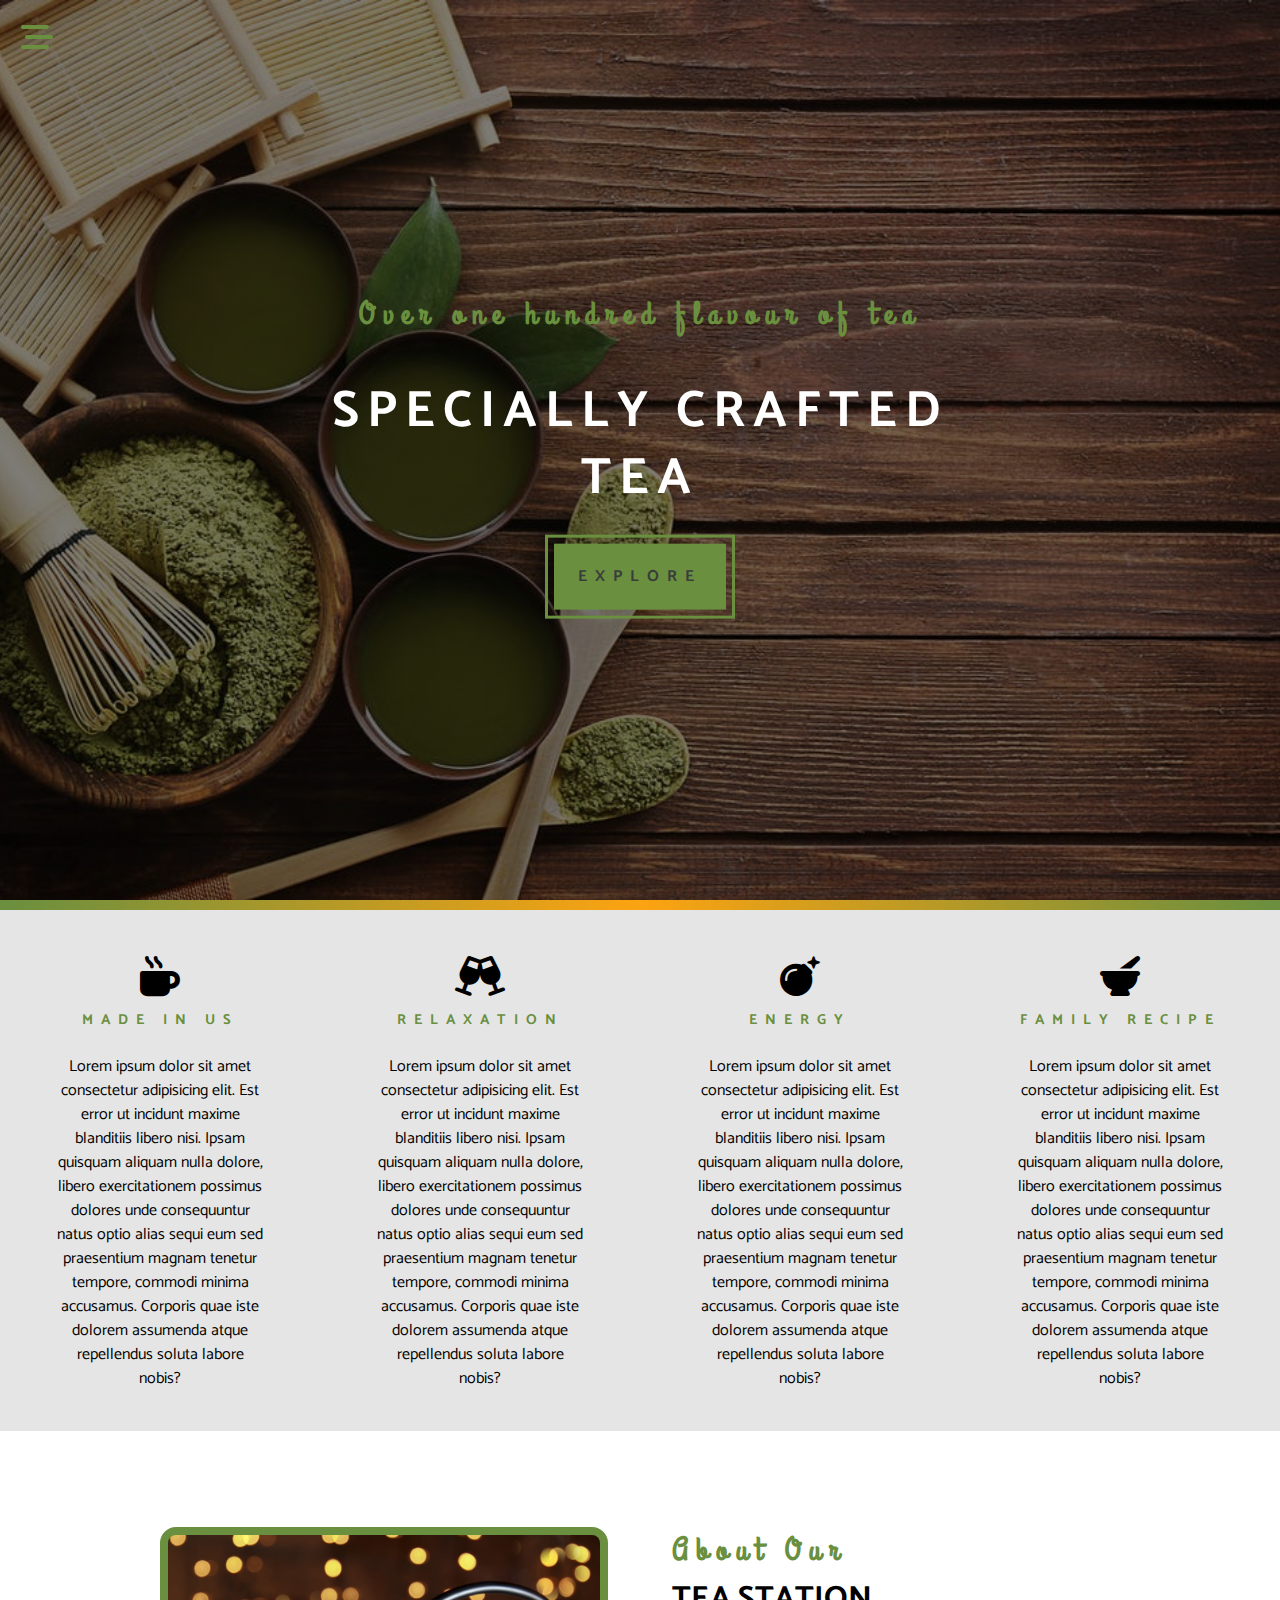
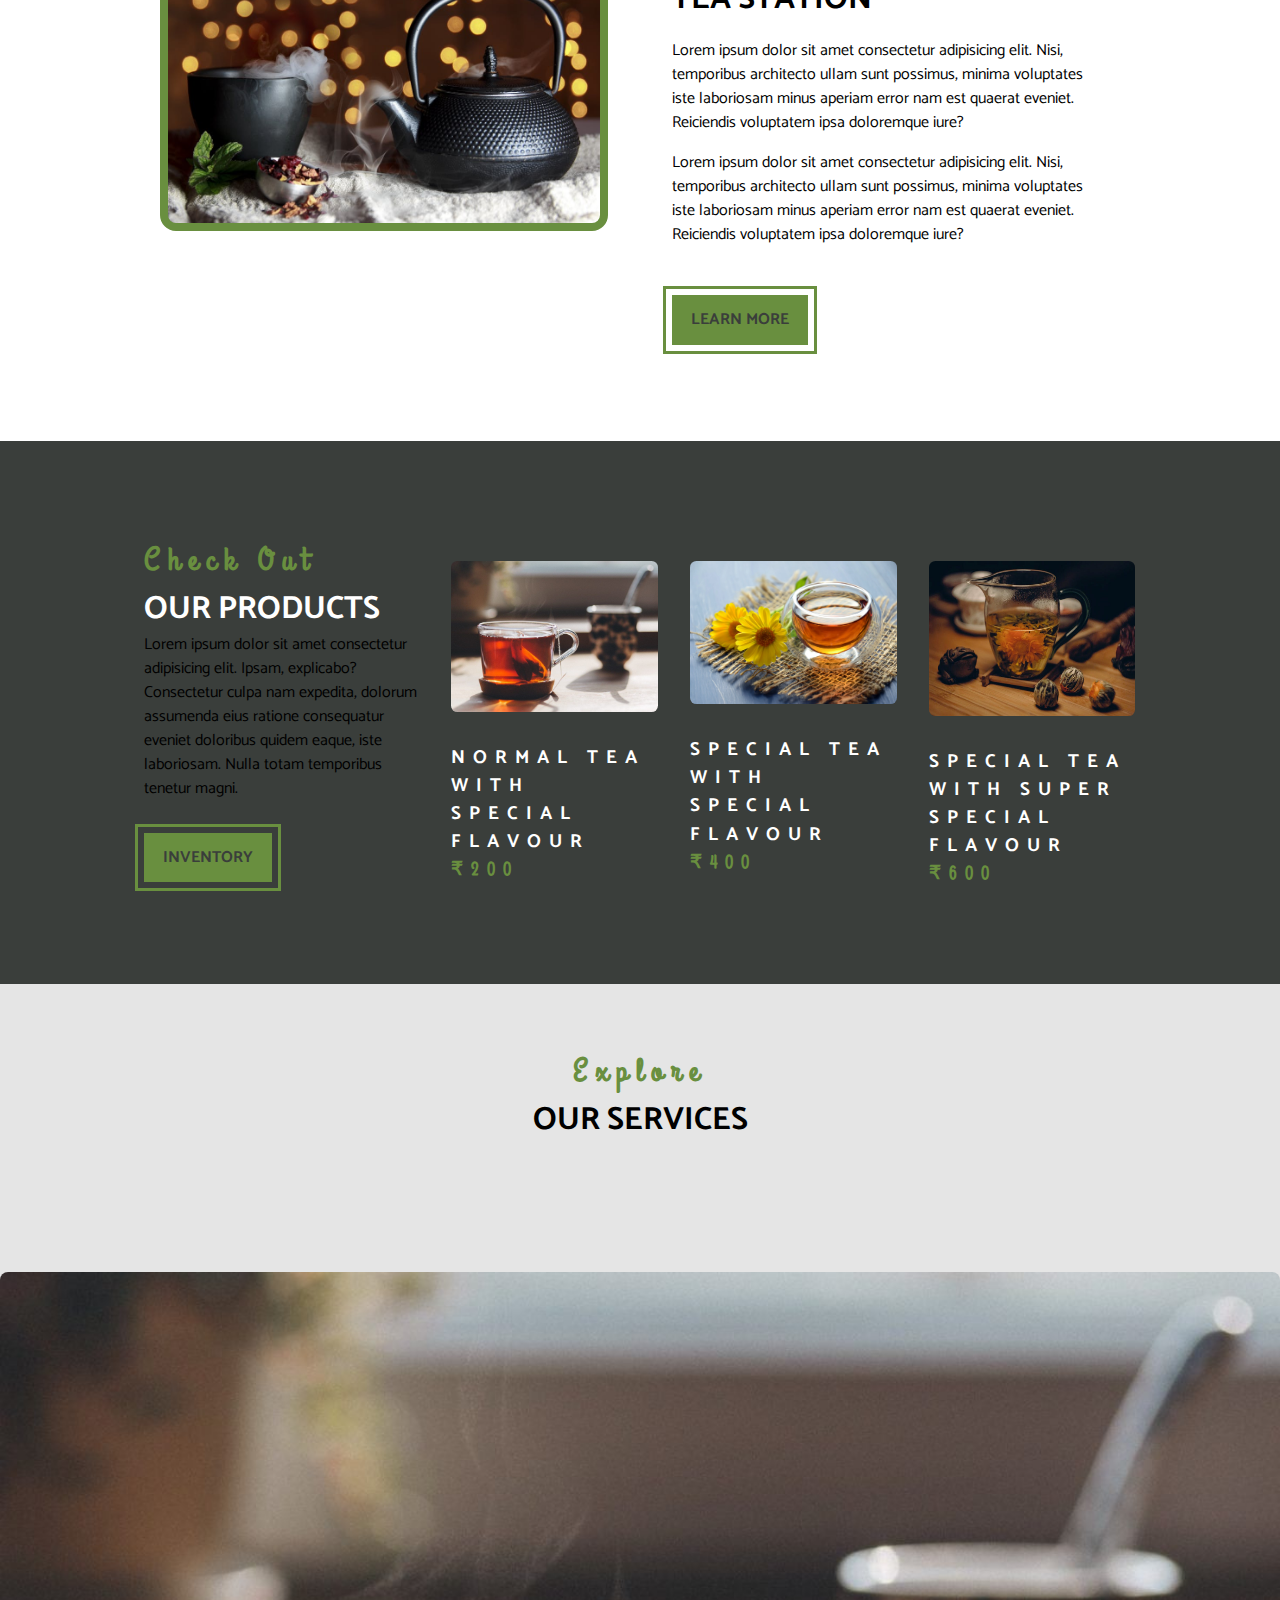
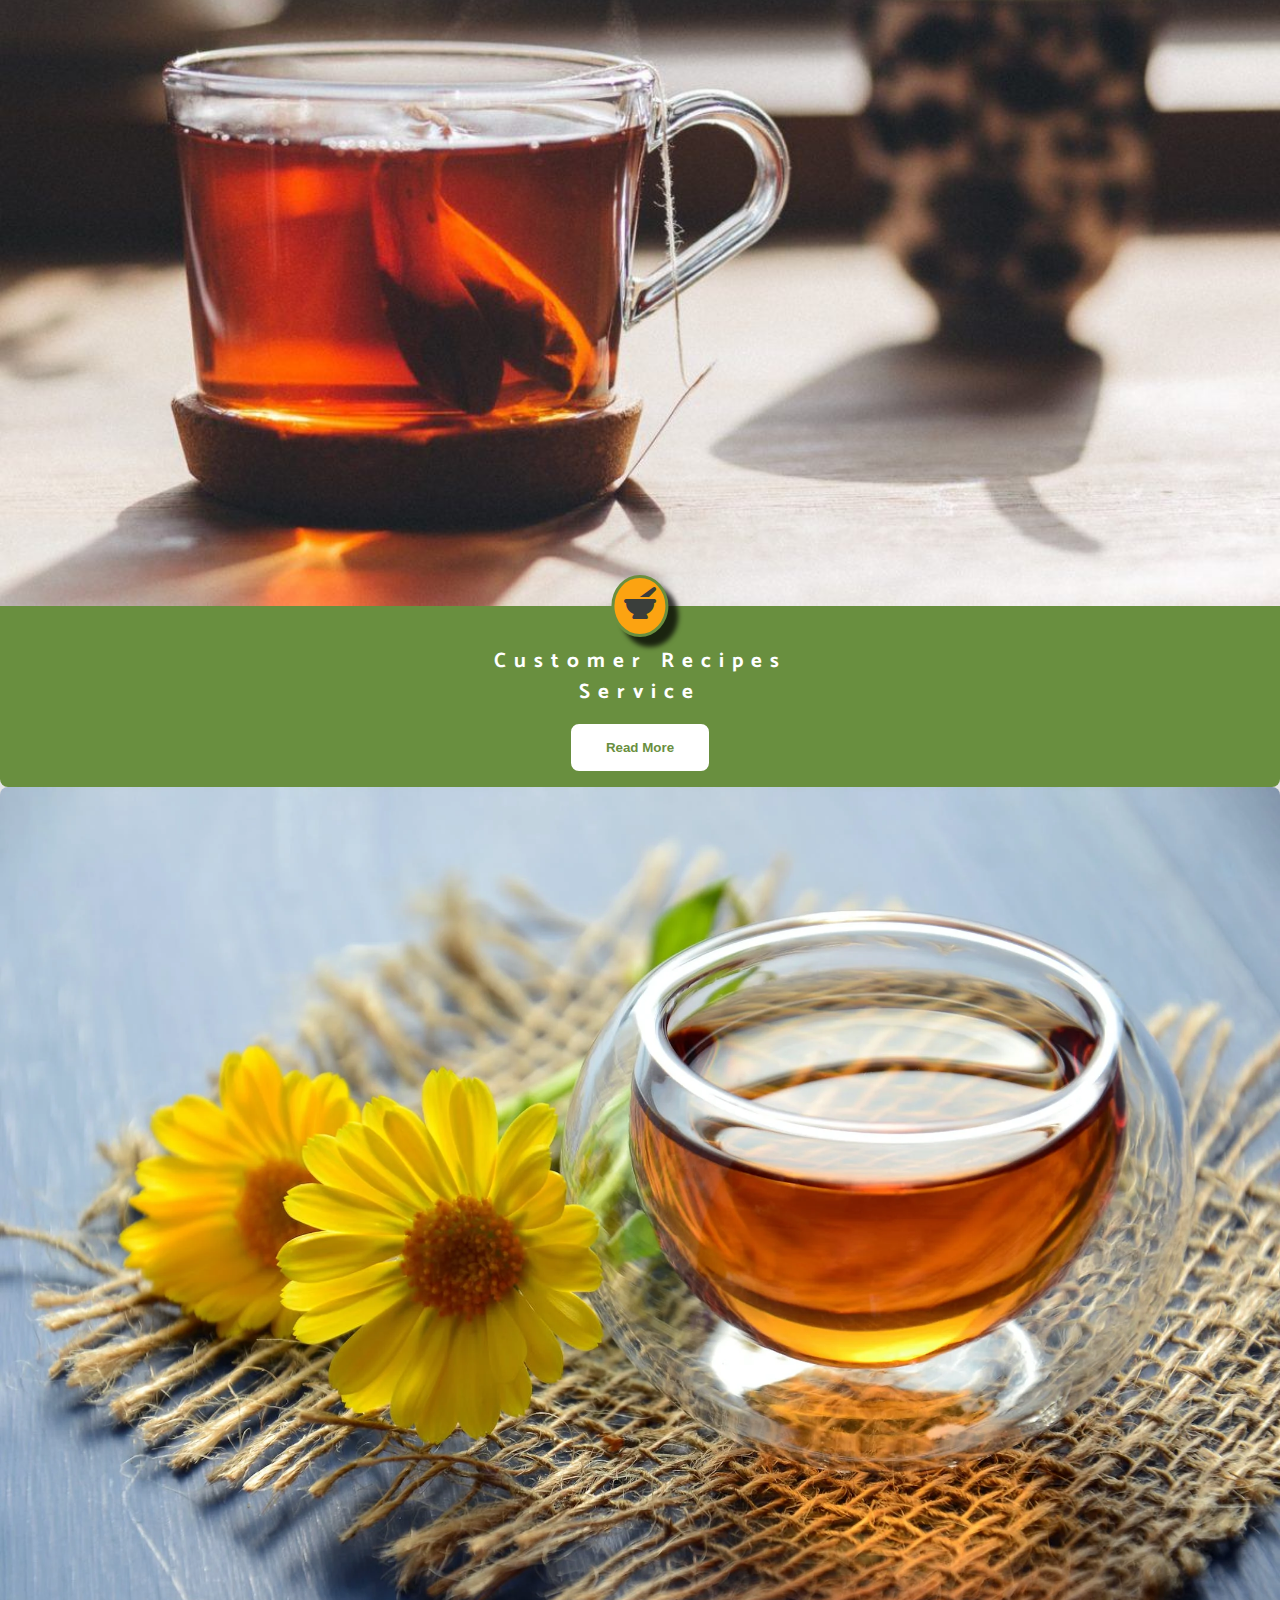
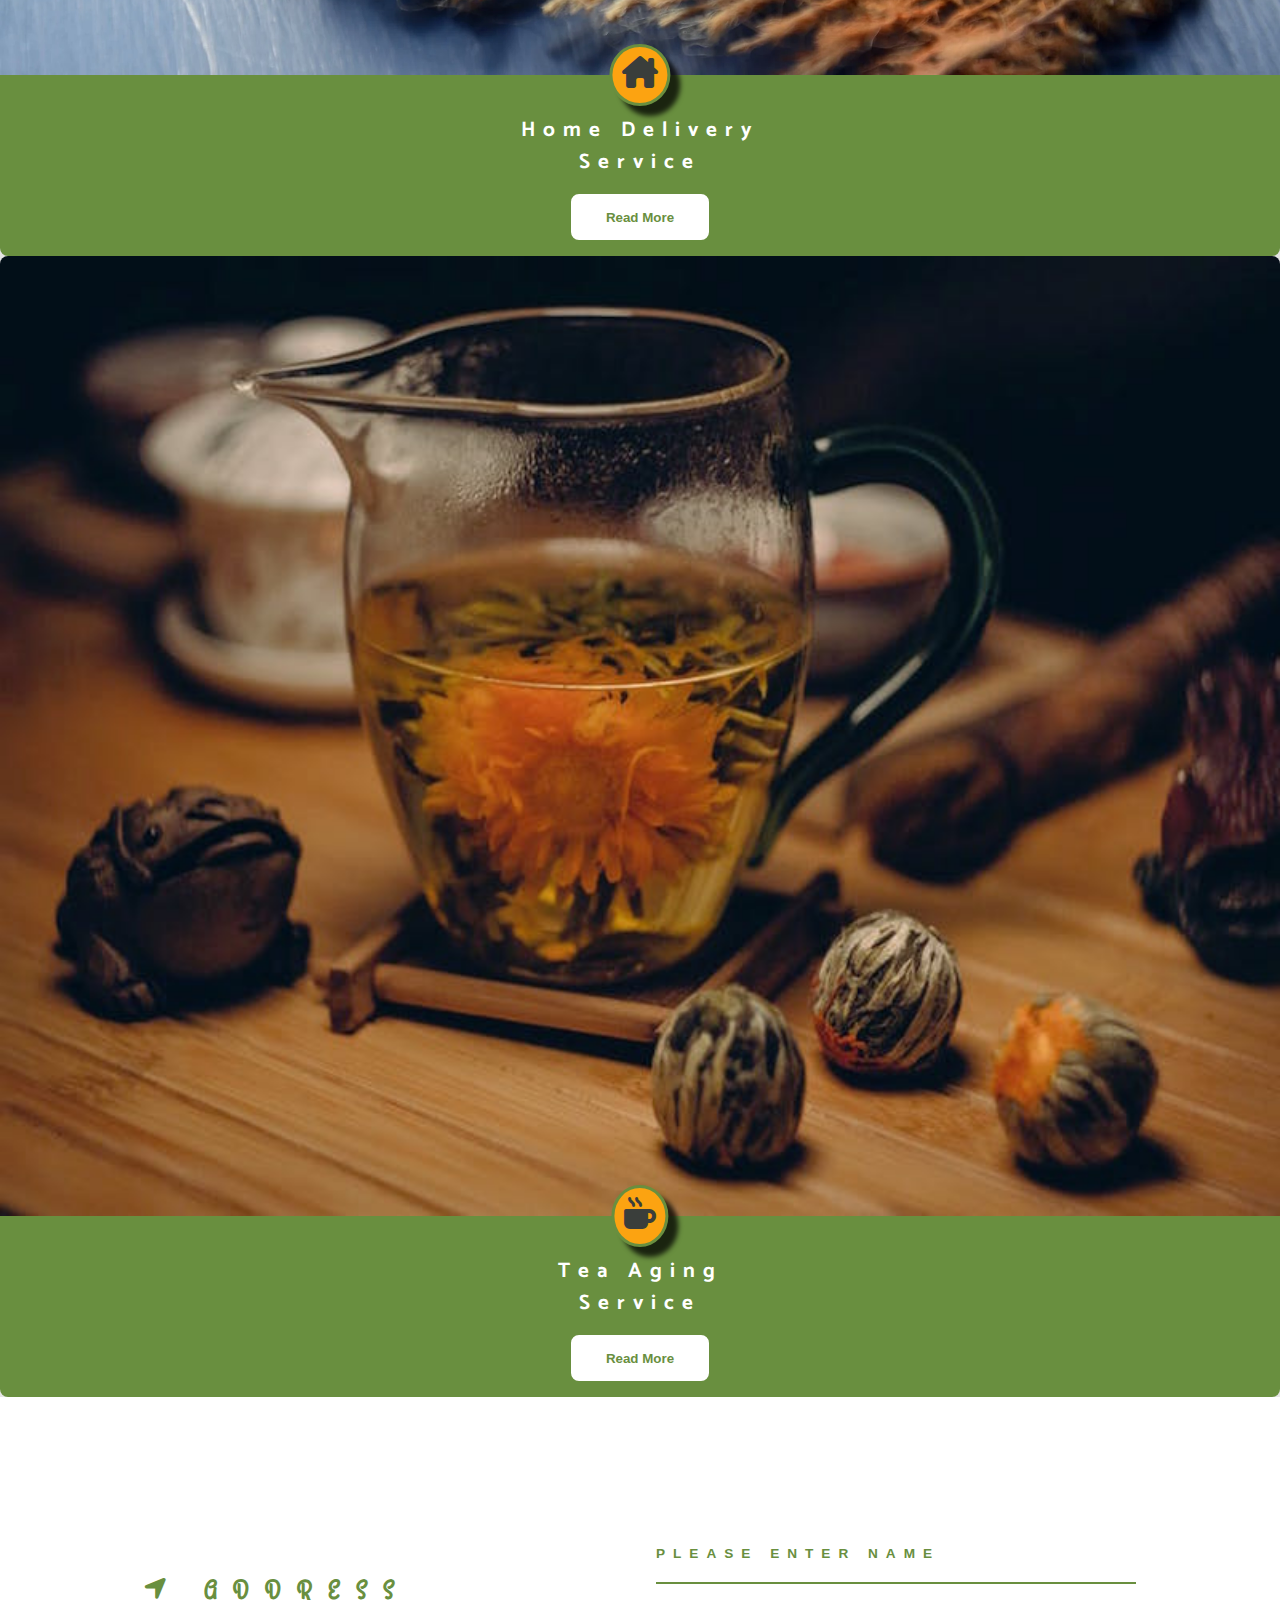
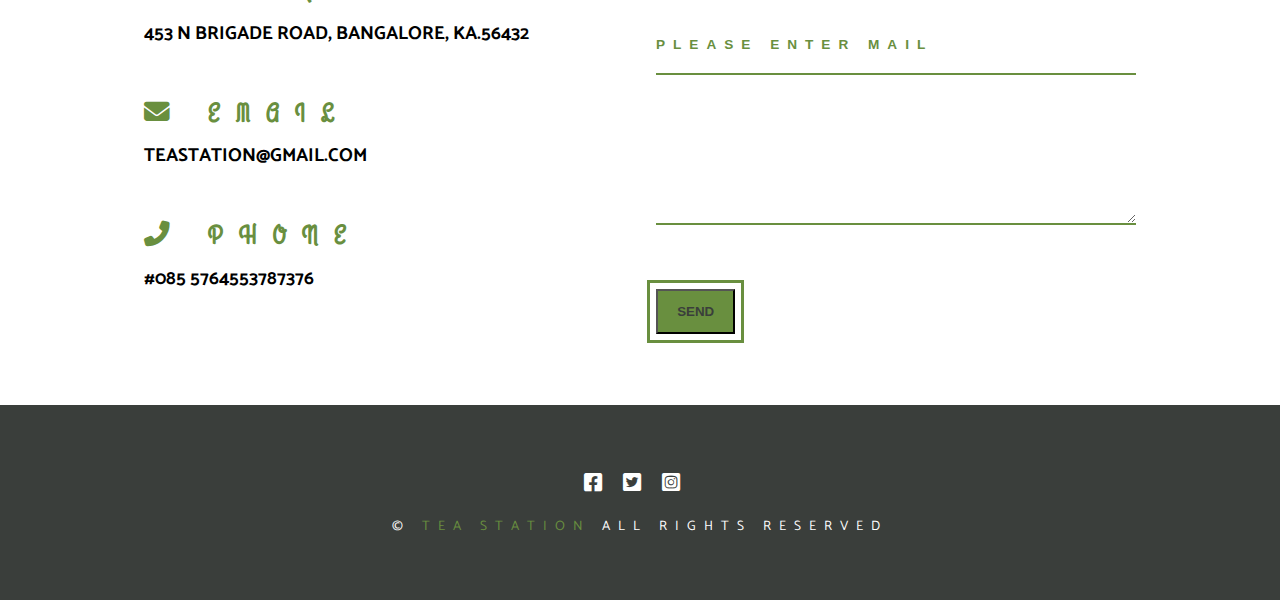
==== index.html @ f443a91e "final_project" ====
<!DOCTYPE html>
<html lang="en">
<head>
    <meta charset="UTF-8">
    <meta http-equiv="X-UA-Compatible" content="IE=edge">
    <meta name="viewport" content="width=device-width, initial-scale=1.0">
    <title>Tea Station</title>
    <!--styles-->
    <link rel="stylesheet" href="./styles.css">
    <!-- font awesome -->
    <link rel="stylesheet" href="./fontawesome-free-6.2.1-web/css/all.css">
</head>
<body>
    <!--navigation button-->
    <span class="nav-btn" id="nav-btn">
        <i class="fa-solid fa-bars-staggered"></i>
    </span>

    <!-- navigation bar -->
    <nav class="navbar" id="navbar">
        <div class="navbar-header">
            <span class="nav-close" id="nav-close">
                <i class="fas fa-times"></i>
            </span>
       </div>
       <ul class="nav-items">
        <li><a href="./index.html" class="nav-link">home</a></li>
        <li><a href="./skills.html" class="nav-link">skills</a></li>
        <li><a href="./about.html" class="nav-link">about</a></li>
        <li><a href="./products.html" class="nav-link">products</a></li>
         </ul>
    </nav>
    <!--header-->
    <header class="header">
        <div class="banner">
            <h3 class="banner-subtitle">Over one hundred flavour of tea</h3>
            <h1 class="banner-title">specially crafted tea</h1>
            <a href="./skills.html" class="banner-btn">explore</a>
       </div>
    </header>

    <!-- end of header -->
    <!-- content-divider -->
    <div class="content-divider"></div>
    <!-- end of content divider-->
    <!-- skills section -->
    <section class="skills clearfix">
        <!-- single skill -->
        <article class="skill">
            <span class="skill-icon">
                <i class="fa-solid fa-mug-hot"></i>
            </span>
            <h3 class="skills-title">made in us</h3>
            <p class="skill-text">
                Lorem ipsum dolor sit amet consectetur adipisicing elit. Est error ut incidunt maxime blanditiis libero nisi. Ipsam quisquam aliquam nulla dolore, libero exercitationem possimus dolores unde consequuntur natus optio alias sequi eum sed praesentium magnam tenetur tempore, commodi minima accusamus. Corporis quae iste dolorem assumenda atque repellendus soluta labore nobis?
            </p>
         </article>
         <!-- end of single skill -->
         <!-- single skill -->
        <article class="skill">
            <span class="skill-icon">
                <i class="fa-solid fa-champagne-glasses"></i>
            </span>
            <h3 class="skills-title">relaxation</h3>
            <p class="skill-text">
                Lorem ipsum dolor sit amet consectetur adipisicing elit. Est error ut incidunt maxime blanditiis libero nisi. Ipsam quisquam aliquam nulla dolore, libero exercitationem possimus dolores unde consequuntur natus optio alias sequi eum sed praesentium magnam tenetur tempore, commodi minima accusamus. Corporis quae iste dolorem assumenda atque repellendus soluta labore nobis?
            </p>
         </article>
          <!-- end of single skill -->
         <!-- single skill -->
        <article class="skill">
            <span class="skill-icon">
                <i class="fa-sharp fa-solid fa-bomb"></i>
            </span>
            <h3 class="skills-title">energy</h3>
            <p class="skill-text">
                Lorem ipsum dolor sit amet consectetur adipisicing elit. Est error ut incidunt maxime blanditiis libero nisi. Ipsam quisquam aliquam nulla dolore, libero exercitationem possimus dolores unde consequuntur natus optio alias sequi eum sed praesentium magnam tenetur tempore, commodi minima accusamus. Corporis quae iste dolorem assumenda atque repellendus soluta labore nobis?
            </p>
         </article> 
         <!-- end of single skill -->
         <!-- single skill -->
        <article class="skill">
            <span class="skill-icon">
                <i class="fa-solid fa-mortar-pestle"></i>
            </span>
            <h3 class="skills-title">family recipe</h3>
            <p class="skill-text">
                Lorem ipsum dolor sit amet consectetur adipisicing elit. Est error ut incidunt maxime blanditiis libero nisi. Ipsam quisquam aliquam nulla dolore, libero exercitationem possimus dolores unde consequuntur natus optio alias sequi eum sed praesentium magnam tenetur tempore, commodi minima accusamus. Corporis quae iste dolorem assumenda atque repellendus soluta labore nobis?
            </p>
         </article>
         <!-- end of single skill -->
    </section>
    <!-- end of skills section -->

    <!-- about -->
    <section class="about">
        <div class="section-center clearfix">
            <!-- first column -->
            <article class="about-img">
                <div class="about-picture-container">
                    <img src="./images/about-bcg.jpg.jpeg   " alt="tea kettle"
                    class="about-picture"/>
                </div>
            </article>
            <!-- second column -->
            <article class="about-info">
                <!-- section title -->
                <div>
                    <h3 class="section-subtitle">about our</h3>
                    <h2 class="section-title">tea station</h2>
                </div>
                <!-- end section title -->
                <p class="about-text">Lorem ipsum dolor sit amet consectetur adipisicing elit. Nisi, temporibus architecto ullam sunt possimus, minima voluptates iste laboriosam minus aperiam error nam est quaerat eveniet. Reiciendis voluptatem ipsa doloremque iure?</p>
                <p class="about-text">Lorem ipsum dolor sit amet consectetur adipisicing elit. Nisi, temporibus architecto ullam sunt possimus, minima voluptates iste laboriosam minus aperiam error nam est quaerat eveniet. Reiciendis voluptatem ipsa doloremque iure?</p>
                <a href="./about.html" class="main-btn" class="main-btn">learn more</a>
            </article>
        </div>
    </section>
    <!-- end of about -->
    <!-- products -->
    <section class="products">
        <div class="section-center clearfix">
            <!-- product info -->
            <article class="products-info">
                <!-- section title -->
                <div>
                    <h3 class="section-subtitle">check out</h3>
                    <h2 class="section-title text-white">our products</h2>
                </div>
                <!-- end section title -->
                <p class="product-text">Lorem ipsum dolor sit amet consectetur adipisicing elit. Ipsam, explicabo? Consectetur culpa nam expedita, dolorum assumenda eius ratione consequatur eveniet doloribus quidem eaque, iste laboriosam. Nulla totam temporibus tenetur magni.</p>
                <a href="./products.html" class="main-btn">inventory</a>
            </article>
            <!-- product inventory-->
            <article class="products-inventory clearfix">
                <!-- single product -->
                <article class="product">
                    <img src="./images/product-1.jpg" alt="product-1" class="product-img"/>
                    <h3 class="product-title">normal tea with special flavour</h3>
                    <h3 class="product-price">₹200</h3>
                </article>
                <!-- end of single product -->
                 <!-- single product -->
                 <article class="product">
                    <img src="./images/product-2.jpg" alt="product-2" class="product-img"/>
                    <h3 class="product-title">special tea with special flavour</h3>
                    <h3 class="product-price">₹400</h3>
                </article>
                <!-- end of single product -->
                 <!-- single product -->
                 <article class="product">
                    <img src="./images/product-3.jpg" alt="product-3" class="product-img"/>
                    <h3 class="product-title">special tea with super special flavour</h3>
                    <h3 class="product-price">₹600</h3>
                </article>
                <!-- end of single product -->
            </article>
        </div>
    </section>
    <!-- end of products -->
    <!-- services -->
    <section class="services">
        <!-- section title-->
        <div class="services-title text-center">
            <h3 class="section-subtitle">explore</h3>
            <h2 class="section-title">our services</h2>
        </div>
        <!-- end of section title -->
        <div class="section-center clearfix"></div>
        <!-- single card -->
        <article class="services-card">
            <!-- img container -->
            <div class="service-img-container">
                <!-- img -->
                <img src="./images/product-1.jpg" alt="single service" class="service-img"/>
                <!-- service icon -->
                <span class="service-icon">
                    <i class="fa-sharp fa-solid fa-mortar-pestle"></i>
                </span>
            </div>
            <!-- service info -->
            <div class="service-info">
                <h4>customer recipes</h4>
                <h4>service</h4>
                <button type="button" class="service-btn">read more</button>
            </div>
        </article>
        <!-- end of single card -->
        <!-- single card -->
        <article class="services-card">
            <!-- img container -->
            <div class="service-img-container">
                <!-- img -->
                <img src="./images/product-2.jpg" alt="product-2" class="service-img"/>
                <!-- service icon -->
                <span class="service-icon">
                    <i class="fa-solid fa-house-chimney"></i>
                </span>
            </div>
            <!-- service info -->
            <div class="service-info">
                <h4>home delivery</h4>
                <h4>service</h4>
                <button type="button" class="service-btn">read more</button>
            </div>
        </article>
        <!-- single card -->
        <article class="services-card">
            <!-- img container -->
            <div class="service-img-container">
                <!-- img -->
                <img src="./images/product-3.jpg" alt="product-3" class="service-img"/>
                <!-- service icon -->
                <span class="service-icon">
                    <i class="fa-solid fa-mug-hot"></i>
                </span>
            </div>
            <!-- service info -->
            <div class="service-info">
                <h4>tea aging</h4>
                <h4>service</h4>
                <button type="button" class="service-btn">read more</button>
            </div>
        </article>
        <!-- end of single card -->
    </div>
</section>
<!-- end of services -->

<!--content-dividor-->
<div class="content-dividor"></div>

<!-- contact -->
<section class="contact">
    <div class="section-center clearfix">
        <!-- contact info -->
        <article class="contact-info">
            <!-- contact item -->
            <div class="contact-item">
            <h3 class="contact-title">
                <span class="contact-icon">
                    <i class="fa-solid fa-location-arrow"></i>
                 </span>
                 address
            </h3>
            <h3 class="contact-text">
                453 N Brigade road, Bangalore, KA.56432
            </h3>
        </div>
        <!-- end of contact item -->
        <!-- contact item -->
            <div class="contact-item">
            <h3 class="contact-title">
                <span class="contact-icon">
                    <i class="fa-solid fa-envelope"></i>
                 </span>
                 email
            </h3>
            <h3 class="contact-text">
            teastation@gmail.com
            </h3>
        </div>
        <!-- end of contact item -->
        <!-- contact item -->
            <div class="contact-item">
            <h3 class="contact-title">
                <span class="contact-icon">
                    <i class="fa-solid fa-phone-flip"></i>
                 </span>
                 phone
            </h3>
            <h3 class="contact-text">
            #085 5764553787376
            </h3>
        </div>
        <!-- end of contact item-->
    </article>
    <!-- contact form -->
    <article class="contact-form">
        <form action="https://formspree.io/f/mbjedgnl" method="POST" class="form-group">
         <input type="text" name="name" placeholder="please enter name" class="form-control">
         <input type="email" name="email" placeholder="please enter mail" class="form-control">
         <textarea name="message" rows="5" class="form-control"></textarea>
         <button class="main-btn">send</button>
        </form>
    </article>
 </div>
</section>
<!-- end of contact -->
<!--content-dividor-->
<div class="content-dividor"></div>
<!-- footer section -->
<footer class="footer">
    <div class="section-center">
        <div class="social-icons">
            <!-- social icon -->
            <a href="#" class="social-icon">
                <i class="fa-brands fa-square-facebook"></i>
            </a>
            <!-- social icon -->
            <a href="#" class="social-icon">
                <i class="fa-brands fa-square-twitter"></i>
            </a>
            <!-- social icon -->
            <a href="#" class="social-icon">
                <i class="fa-brands fa-square-instagram"></i>
            </a>
            <!-- end of social icon -->
        </div>
        <p class="footer-text">
            &copy; <span class="text-primary">tea station</span> all rights reserved
        </p>
    </div>
</footer>
<script src="./app.js"></script>
</body>
</html>
---- styles.css ----
@import url('https://fonts.googleapis.com/css2?family=Catamaran&family=Grand+Hotel&display=swap');

*
{
    margin: 0;
    padding: 0;
    box-sizing: border-box;
}

:root
{
    --slantedText: 'Grand Hotel', cursive;
    --headingFont: 'Catamaran', sans-serif;
    --primaryColor: #698f3f;
    --secondaryColor: #fca311;
    --mainDark: #3a3e3b;
    --mainWhite: #fff;
    --mainGrey: #e5e5e5;
    --mainTransition: all 0.3s ease-in-out;
    --letterSpacing: 0.5rem
}

body
{
    font-family: var(--headingFont);
    line-height: 1.5;
}

a
{
    text-decoration: none;
}

.text-white
{
    color: var(--mainWhite);
}

.text-center
{
    text-align: center;
}

.text-primary
{
    color: var(--primaryColor);
}

/* clearfix */
.clearfix::after,
.cleafix::before
{
    content: "";
    clear: both;
    display: table;
}

/* globals */
.section-center
{
    padding: 4rem 0;
    width: 80vw;
    max-width: 1170px;
    margin: auto;
}

.section-subtitle
{
    font-size: 2rem;
    font-family: var(--slantedText);
    letter-spacing: var(--letterSpacing);
    text-transform: capitalize;
    color: var(--primaryColor);
}

.section-title
{
    font-size: 2rem;
    text-transform: uppercase;
}

.nav-btn
{
    position: fixed;
    z-index: 1;
    top: 0;
    left: 0;
    color: var(--primaryColor);
    margin: 1rem 1.3rem;
    font-size: 2rem;
    animation: bounce 2s ease-in-out infinite;
    cursor: pointer;
}

@keyframes bounce
{
    0%
    {
        transform: scale(1);
    }
    50%
    {
        transform: scale(1.5);
    } 
    100%
    {
        transform: scale(1);
    }   
}

.navbar
{
    position: fixed;
    top: 0;
    left: 0;
    right: 0;
    bottom: 0;
    z-index: 2;
    background: var(--mainGrey);
    padding-top: 1rem;
    padding-left: 2rem;
    transition: var(--mainTransition);
    /* transform */
    transform: translateX(-100%);
}

.showNav
{
    transform: translateX(0);
}

.nav-close
{
    font-size: 2rem;
    cursor: pointer;
}

.nav-items
{
    list-style-type: none;
}

.nav-link
{
    display: block;
    font-size: 2rem;
    text-transform: uppercase;
    color: var(--primaryColor);
    transition: var(--mainTransition);
}

.nav-link:hover
{
    color: var(--mainDark);
    padding-left: 0.5rem;
}

@media screen and (min-width: 768px)
{
    .navbar
    {
        width: 30vw;
        max-width: 20rem;
    }
}

.header
{
    min-height: 100vh;
    background: linear-gradient(rgba(0, 0, 0, 0.5), rgba(0, 0, 0, 0.5)), url("./images/main-bcg.jpg") center/cover no-repeat fixed;
}

/* banner */
.banner
{
    position: absolute;
    top: 50%;
    left: 50%;
    text-align: center;
    transform: translate(-50%, -50%);
    letter-spacing: var(--letterSpacing);
}

.banner-subtitle
{
    font-size: 2rem;
    font-family: var(--slantedText);
    color: var(--primaryColor);
    /* animation */
    animation: slideFromRight 5s ease-in-out;

}

@keyframes slideFromRight
{
    0%
    {
        transform: translateX(1000px);
    } 
    
    50%
    {
        transform: translateX(-200px);
    }  

    75%
    {
        transform: translateX(50px);
    } 

    100%
    {
        transform: translateX(0px);
    } 
}

.banner-title
{
    text-transform: uppercase;
    font-size: 3.2rem;
    color: var(--mainWhite);
    margin-top: 2.5rem;
    line-height: 1.3;
    /* animation */
    animation: slideFromLeft 5s ease-in-out;;
}

@keyframes slideFromLeft
{
    0%
    {
        transform: translateX(-1000px);
    } 
    
    50%
    {
        transform: translateX(200px);
    }  

    75%
    {
        transform: translateX(-50px);
    } 

    100%
    {
        transform: translateX(0px);
    } 
}

.main-btn, .banner-btn
{
    display: inline-block;
    background: var(--primaryColor);
    text-transform: uppercase;
    padding: 0.8rem 1.2rem;
    color: var(--mainDark);
    font-weight: bolder;
    outline: 0.2rem solid var(--primaryColor);
    outline-offset: 6px;
    cursor: pointer;
    margin-top: 2rem;
    transition: var(--mainTransition);
}

.banner-btn
{
    padding: 1.3rem 1.5rem;
    /* animation */
    animation: show 5s ease-in-out;
}


.main-btn:hover,
.banner-btn:hover
{
    color: var(--mainWhite);
    opacity: 0.8;
}

@keyframes show
{
    0%
    {
        transform: scale(2);
        opacity: 0;
    } 
    50%
    {
        transform: scale(1.5);
        opacity: 0.5;
    } 
    100%
    {
        transform: scale(1);
        opacity: 1;
    }     
}
/* end of header */
.content-divider
{
    height: 0.6rem;
    background: linear-gradient(to left, var(--primaryColor),var(--secondaryColor),var(--primaryColor));
}
/* end of content divider */
/* skills */
.skills
{
    background: var(--mainGrey);
}

.skill
{
    padding: 2.5rem 0;
    text-align: center;
    transition: var(--mainTransition);
}

.skill-icon
{
    font-size: 2.5rem;
    /* margin-bottom: 1.5rem; */
    transition: var(--mainTransition);
    display: inline-block;
}

.skills-title
{
    font-size: 0.9rem;
    font-weight: bolder;
    text-transform: uppercase;
    letter-spacing: var(--letterSpacing);
    margin-bottom: 1.5rem;
    color: var(--primaryColor);
    transition: var(--mainTransition);
}

.skill-text
{
    max-width: 13rem;
    margin: 0 auto;
}

.skill:hover
{
    background: var(--primaryColor);
}

.skill:hover .skills-title
{
    color: var(--mainWhite);
}

.skill:hover .skill-icon
{
    transform: translateY(-5px);
}

@media screen and (min-width: 576px)
{
    .skill
    {
        float: left;
        width: 50%;
    }
}

@media screen and (min-width: 1200px)
{
    .skill
    {
        width: 25%;
    }
}

/* end of skills */
/* about */
.about-img,
.about-info
{
    padding: 2rem 0;
}

.about-picture-container
{
    background: var(--primaryColor);
    border: 0.5rem solid var(--primaryColor);
    border-radius: 1rem;
    /* overflow */
    overflow: hidden;
}

.about-picture
{
    width: 100%;
    display: block;
    transition: var(--mainTransition);
}

.about-picture-container:hover .about-picture
{
    opacity: 0.5;
    transform: scale(1.2);
}

.about-text
{
    margin: 1rem 0;
    max-width: 26rem;
}

@media screen and (min-width: 992px)
{
    .about-img,
    .about-info
    {
        float: left;
        width: 50%;
        padding: 2rem;
    }
}

/* end of about */
/* products */

.products
{
    background: var(--mainDark);
}

.products-info,
.products-inventory
{
    padding: 2rem 0;
}

.product-img
{
    width: 100%;
    display: block;
    border-radius: 0.4rem;
    margin-bottom: 2rem;
}

.product-title
{
    color: var(--mainWhite);
    text-transform: uppercase;
    letter-spacing: var(--letterSpacing);
}

.product-price
{
    color: var(--primaryColor);
    letter-spacing: var(--letterSpacing);
    font-family: var(--slantedText);
}

@media screen and (min-width: 768px)
{
    .product
    {
        float: left;
        width: 50%;
        padding: 2rem 1rem;
    }
    .products-info
    {
        padding: 2rem 1rem;
    }
}

@media screen and (min-width: 992px)
{
    .product
    {
        width: 33.3%;
    }
}

@media screen and (min-width: 1200px)
{
    .products-info
    {
        float: left;
        width: 30%;
    }

    .product
    {
        padding: 1.5rem 1rem 0 1rem;
    }

    .products-inventory
    {
        float: left;
        width: 70%;
    }
}

/* end of products */
/* services */
.services
{
    background: var(--mainGrey);
}
.services-title
{
    padding-top: 4rem;
}

.service-card
{
    border:0.3rem solid var(--primaryColor);
    padding: 0.2rem;
    border-radius: 1rem;
    margin: 2rem 0;
    /* box shadow styling */
    -webkit-box-shadow: 5px 5px 2px 0px rgba(0, 0, 0, 0.75);
    -moz-box-shadow: 5px 5px 2px 0px rgba(0, 0, 0, 0.75);
    box-shadow: 5px 5px 2px 0px rgba(0, 0, 0, 0.75);
    transition: var(--mainTransition);
}

.service-card:hover
{
    -webkit-box-shadow: 10px 10px 5px 0px rgba(0, 0, 0, 0.75);
    -moz-box-shadow: 10px 10px 5px 0px rgba(0, 0, 0, 0.75);
    box-shadow: 10px 10px 5px 0px rgba(0, 0, 0, 0.75);
}

.service-img
 {
    width: 100%;
    display: block;
    /* more styles */
    border-top-left-radius: 0.5rem;
    border-top-right-radius: 0.5rem;
  }

.service-info
{
    background: var(--primaryColor);
    border-bottom-left-radius: 0.5rem;
    border-bottom-right-radius: 0.5rem;
    text-align: center;
    font-size: 1.3rem;
    letter-spacing: var(--letterSpacing);
    color: var(--mainWhite);
    text-transform: capitalize;
    padding: 2.5rem 0 1rem 0;
}

.service-btn
{
    display: inline-block;
    background: var(--mainWhite);
    text-decoration: none;
    text-transform: capitalize;
    padding: 0.8rem 2rem;
    color: var(--primaryColor);
    font-weight: bolder;
    border: 0.2rem solid var(--mainWhite);
    border-radius: 0.5rem;
    cursor: pointer;
    margin-top: 1rem;
    transition: var(--mainTransition);
}

.service-btn:hover
{
    background: transparent;
    color: var(--mainWhite);
}

@media screen and (min-width: 768px)
{
    .service-card
    {
        float: left;
        width: 45%;
        margin-right: 5%;
    }
}

@media screen and (min-width: 992px)
{
    .service-card
    {
        float: left;
        width: 30%;
        margin-right: 3.333%;
    }
}

.service-img-container
{
    position: relative;
}

.service-icon
{
    position: absolute;
    bottom: 0;
    left: 50%;
    font-size: 2rem;
    background: var(--secondaryColor);
    padding: 0.25rem 0.6rem;
    border-radius: 50%;
    border: 0.2rem solid var(--primaryColor);
    color: var(--mainDark);
    transform: translate(-50%, 50%);
    /* box shadow */
    -webkit-box-shadow: 10px 10px 5px 0px rgba(0, 0, 0, 0.75);
    -moz-box-shadow: 10px 10px 5px 0px rgba(0, 0, 0, 0.75);
    box-shadow: 10px 10px 5px 0px rgba(0, 0, 0, 0.75);
}
.content-divider
{
    height: 0.6rem;
    background: linear-gradient(to left, var(--primaryColor),var(--secondaryColor),var(--primaryColor));
}
/* end of services */
/* contact */
.contact
{
    padding-top: 2rem;
}
.contact-item
{
    margin-bottom: 3rem;
}

.contact-title
{
    color: var(--primaryColor);
    font-family: var(--slantedText);
    text-transform: uppercase;
    letter-spacing: calc(var(--letterSpacing)*2);
    font-size: 1.6rem;
    margin-bottom: 0.5rem;
}

.contact-text
{
    text-transform: uppercase;
}

.form-control
{
    display: block;
    width: 100%;
    border: none;
    border-bottom: 2px solid var(--primaryColor);
    outline: none;
    margin: 2rem 0;
    padding: 1.3rem 0;
    font-size: 0.85rem;
    font-weight: bold;
}

.form-control::placeholder
{
    color: var(--primaryColor);
    text-transform: uppercase;
    letter-spacing: var(--letterSpacing);
}

@media screen and (min-width: 992px)
{
    .contact-info, .contact-form
    {
        float: left;
        width: 50%;
        padding: 0 1rem;
    }

    .contact-info
    {
        padding-top: 5rem;
    }
}

/* end of contact */
/* footer */

.footer
{
    background: var(--mainDark);
    text-align: center;
}

.social-icon
{
    color: var(--mainWhite);
    font-size: 1.3rem;
    margin-right: 1rem;
    transition: var(--mainTransition);
}

.social-icon:hover
{
    color: var(--primaryColor);
}

.footer-text
{
    text-transform: uppercase;
    color: var(--mainWhite);
    letter-spacing: var(--letterSpacing);
    margin-top: 1rem;
    font-size: 0.85rem;
}
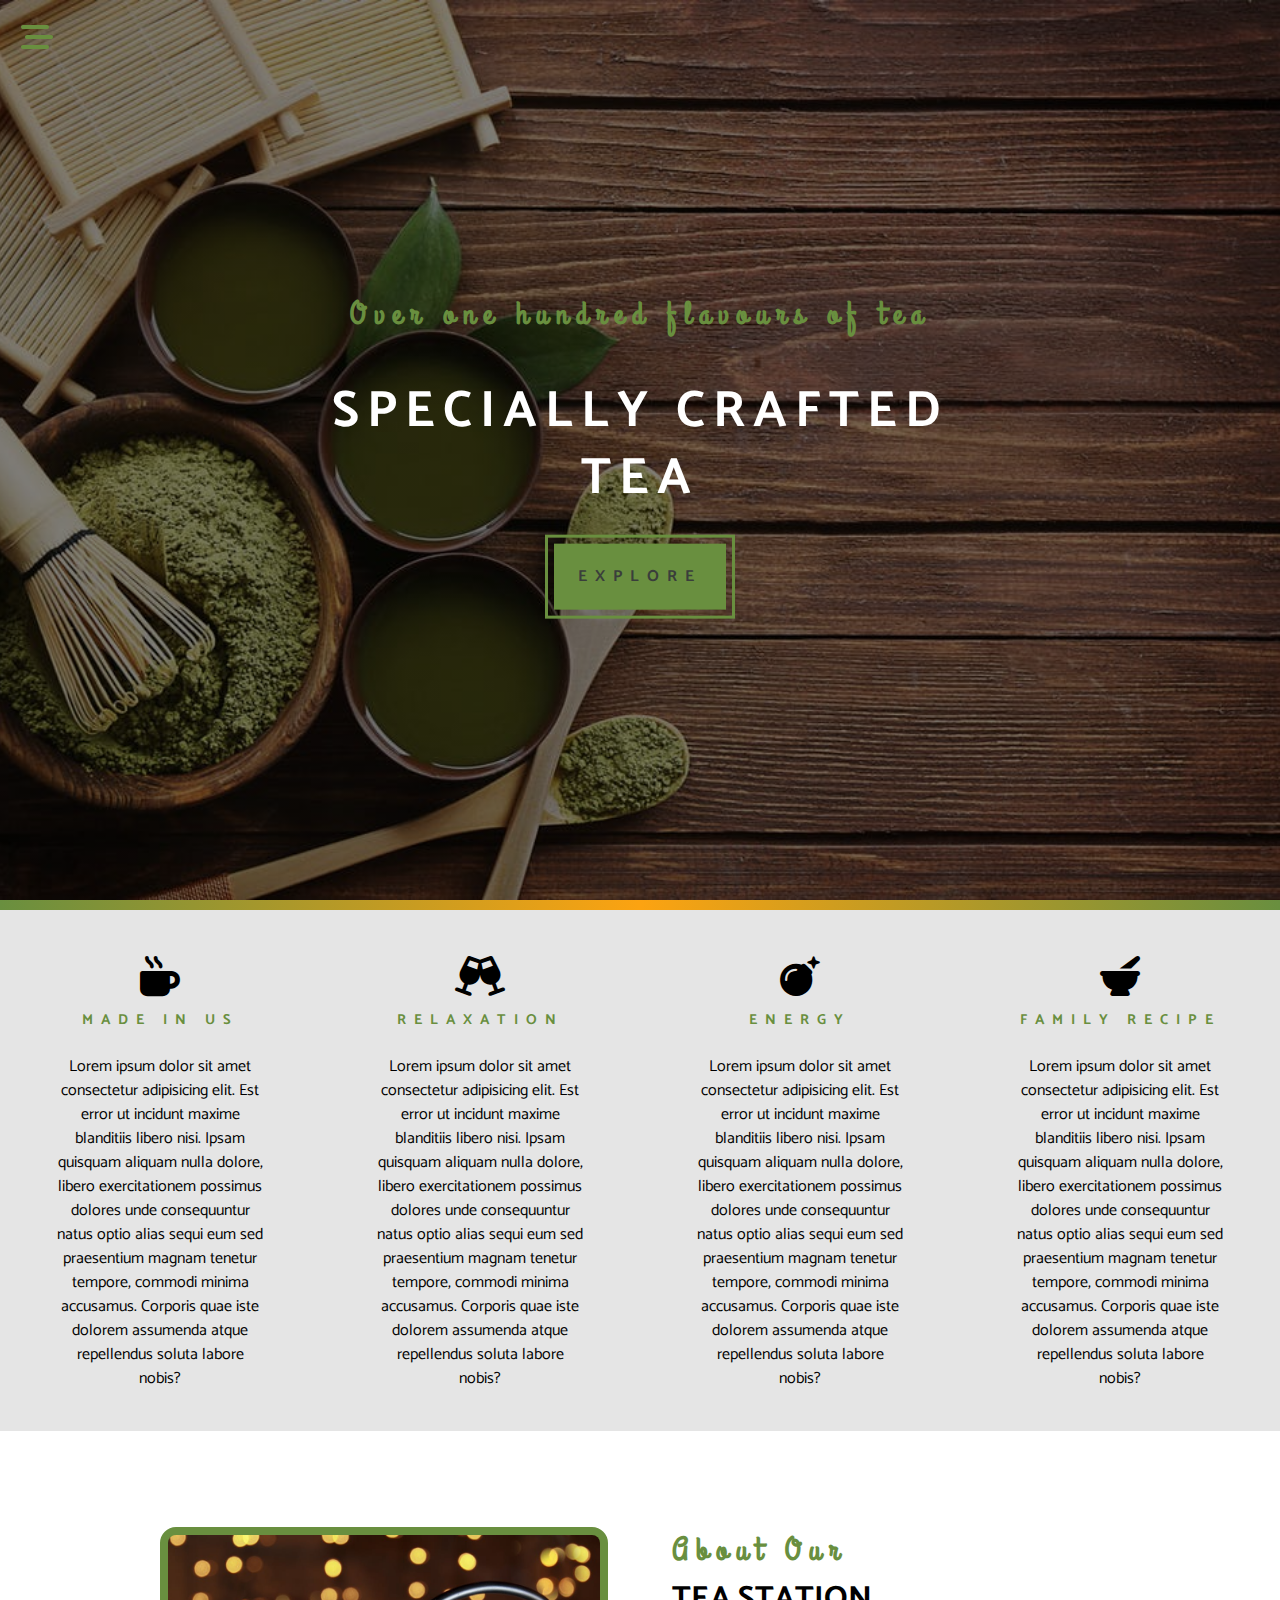
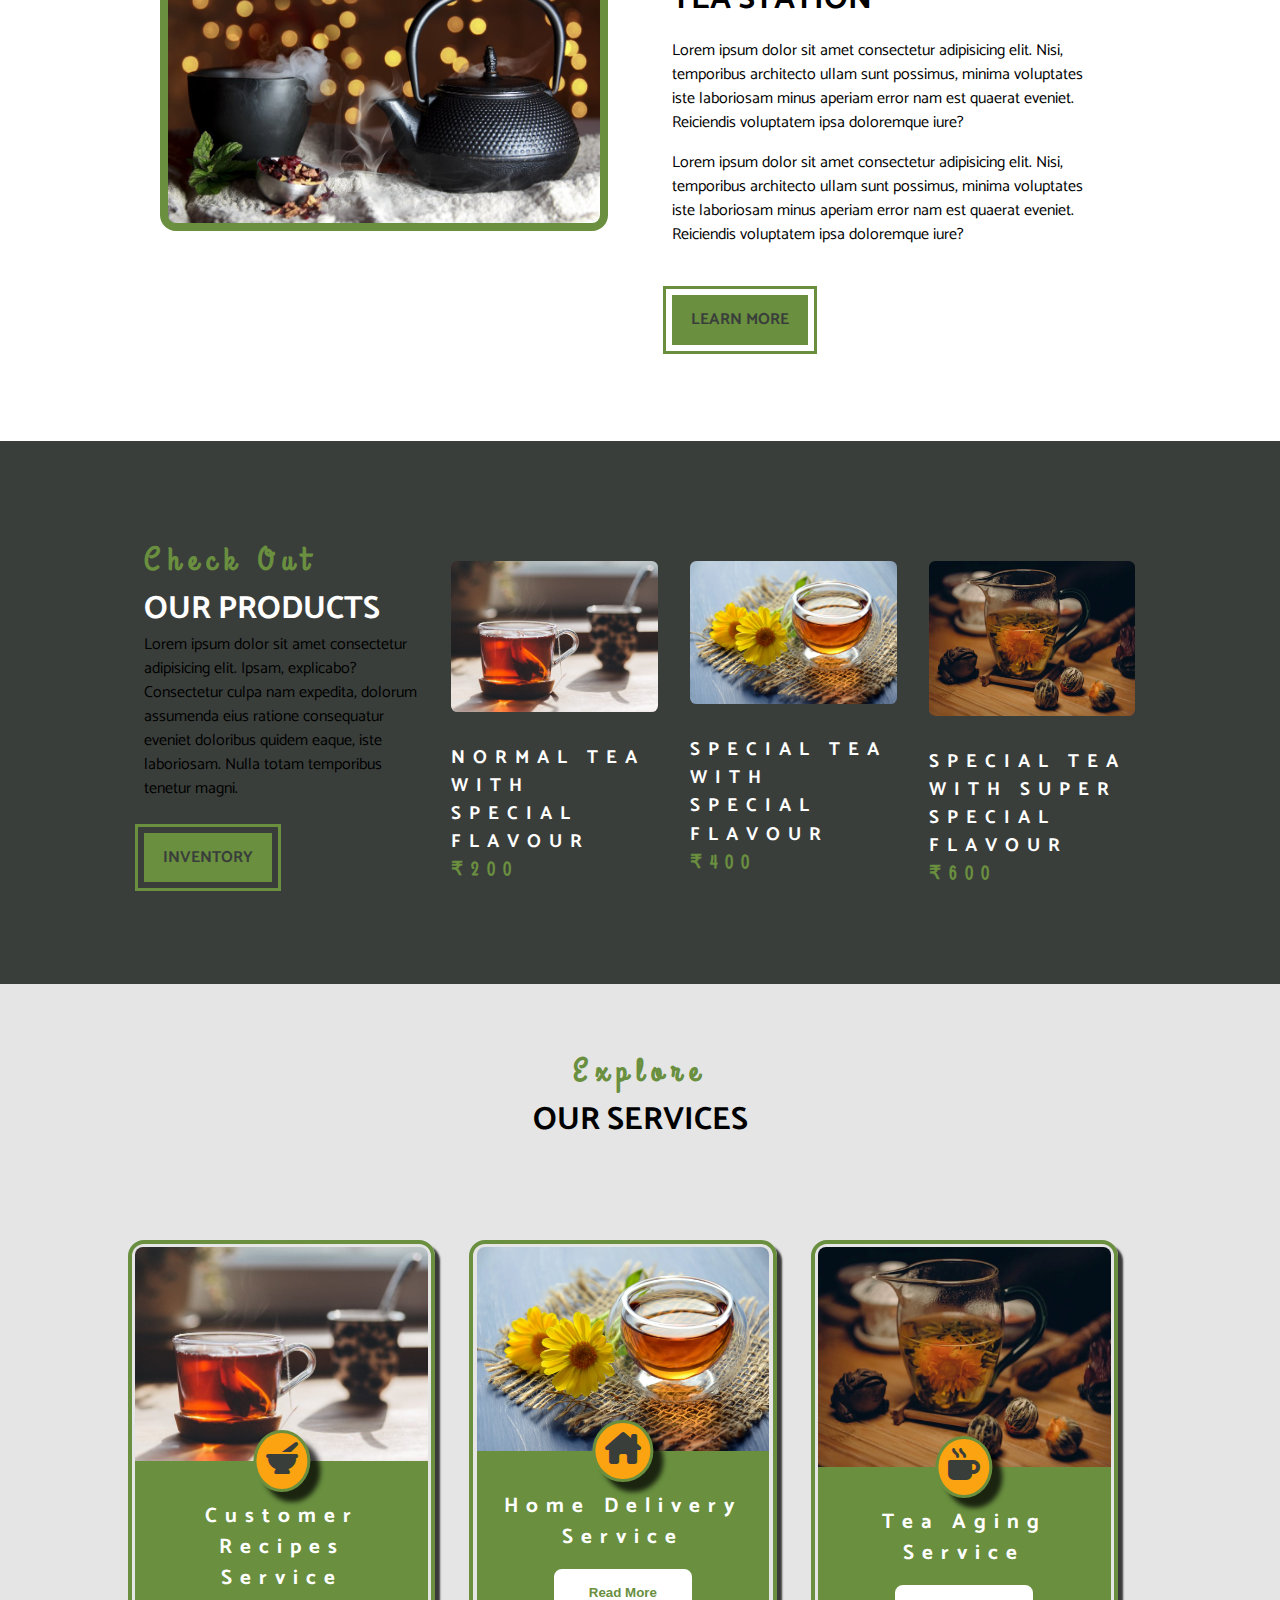
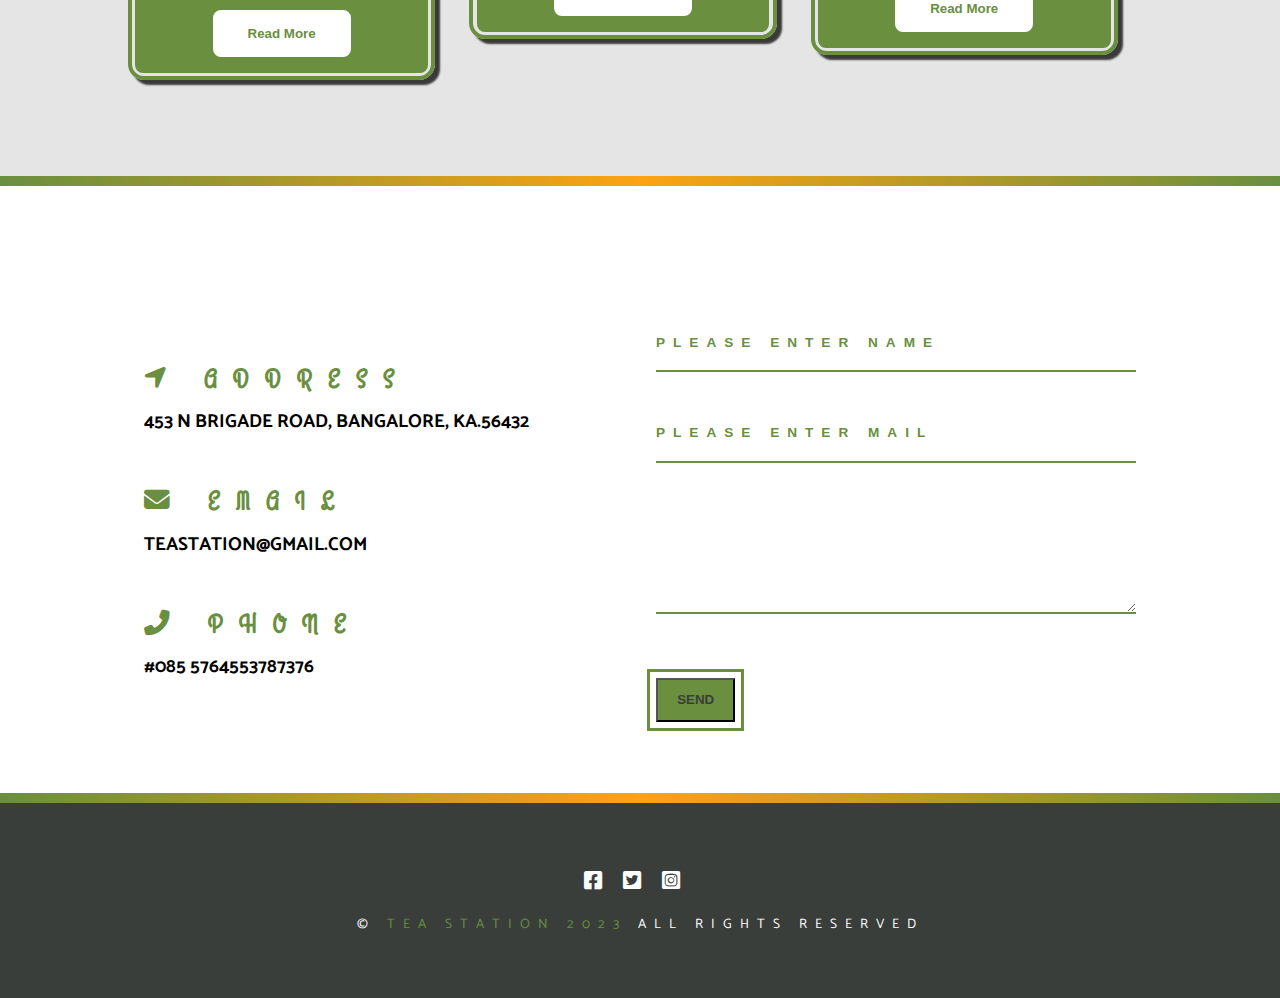
==== commit c7eb80d8: "final_project_README_updated_2" ====
--- a/index.html
+++ b/index.html
@@ -33,7 +33,7 @@
     <!--header-->
     <header class="header">
         <div class="banner">
-            <h3 class="banner-subtitle">Over one hundred flavour of tea</h3>
+            <h3 class="banner-subtitle">Over one hundred flavours of tea</h3>
             <h1 class="banner-title">specially crafted tea</h1>
             <a href="./skills.html" class="banner-btn">explore</a>
        </div>
@@ -66,7 +66,7 @@
                 Lorem ipsum dolor sit amet consectetur adipisicing elit. Est error ut incidunt maxime blanditiis libero nisi. Ipsam quisquam aliquam nulla dolore, libero exercitationem possimus dolores unde consequuntur natus optio alias sequi eum sed praesentium magnam tenetur tempore, commodi minima accusamus. Corporis quae iste dolorem assumenda atque repellendus soluta labore nobis?
             </p>
          </article>
-          <!-- end of single skill -->
+         <!-- end of single skill -->
          <!-- single skill -->
         <article class="skill">
             <span class="skill-icon">
@@ -166,9 +166,9 @@
             <h2 class="section-title">our services</h2>
         </div>
         <!-- end of section title -->
-        <div class="section-center clearfix"></div>
+        <div class="section-center clearfix">
         <!-- single card -->
-        <article class="services-card">
+        <article class="service-card">
             <!-- img container -->
             <div class="service-img-container">
                 <!-- img -->
@@ -187,7 +187,7 @@
         </article>
         <!-- end of single card -->
         <!-- single card -->
-        <article class="services-card">
+        <article class="service-card">
             <!-- img container -->
             <div class="service-img-container">
                 <!-- img -->
@@ -204,8 +204,9 @@
                 <button type="button" class="service-btn">read more</button>
             </div>
         </article>
+        <!--end of single card-->
         <!-- single card -->
-        <article class="services-card">
+        <article class="service-card">
             <!-- img container -->
             <div class="service-img-container">
                 <!-- img -->
@@ -227,8 +228,9 @@
 </section>
 <!-- end of services -->
 
-<!--content-dividor-->
-<div class="content-dividor"></div>
+<!--content-divider-->
+<div class="content-divider"></div>
+<!-- end of content divider -->
 
 <!-- contact -->
 <section class="contact">
@@ -237,7 +239,7 @@
         <article class="contact-info">
             <!-- contact item -->
             <div class="contact-item">
-            <h3 class="contact-title">
+             <h3 class="contact-title">
                 <span class="contact-icon">
                     <i class="fa-solid fa-location-arrow"></i>
                  </span>
@@ -287,8 +289,10 @@
  </div>
 </section>
 <!-- end of contact -->
-<!--content-dividor-->
-<div class="content-dividor"></div>
+
+<!--content-divider-->
+<div class="content-divider"></div>
+<!--end of content divider-->
 <!-- footer section -->
 <footer class="footer">
     <div class="section-center">
@@ -308,7 +312,7 @@
             <!-- end of social icon -->
         </div>
         <p class="footer-text">
-            &copy; <span class="text-primary">tea station</span> all rights reserved
+            &copy; <span class="text-primary">tea station 2023</span> all rights reserved
         </p>
     </div>
 </footer>
